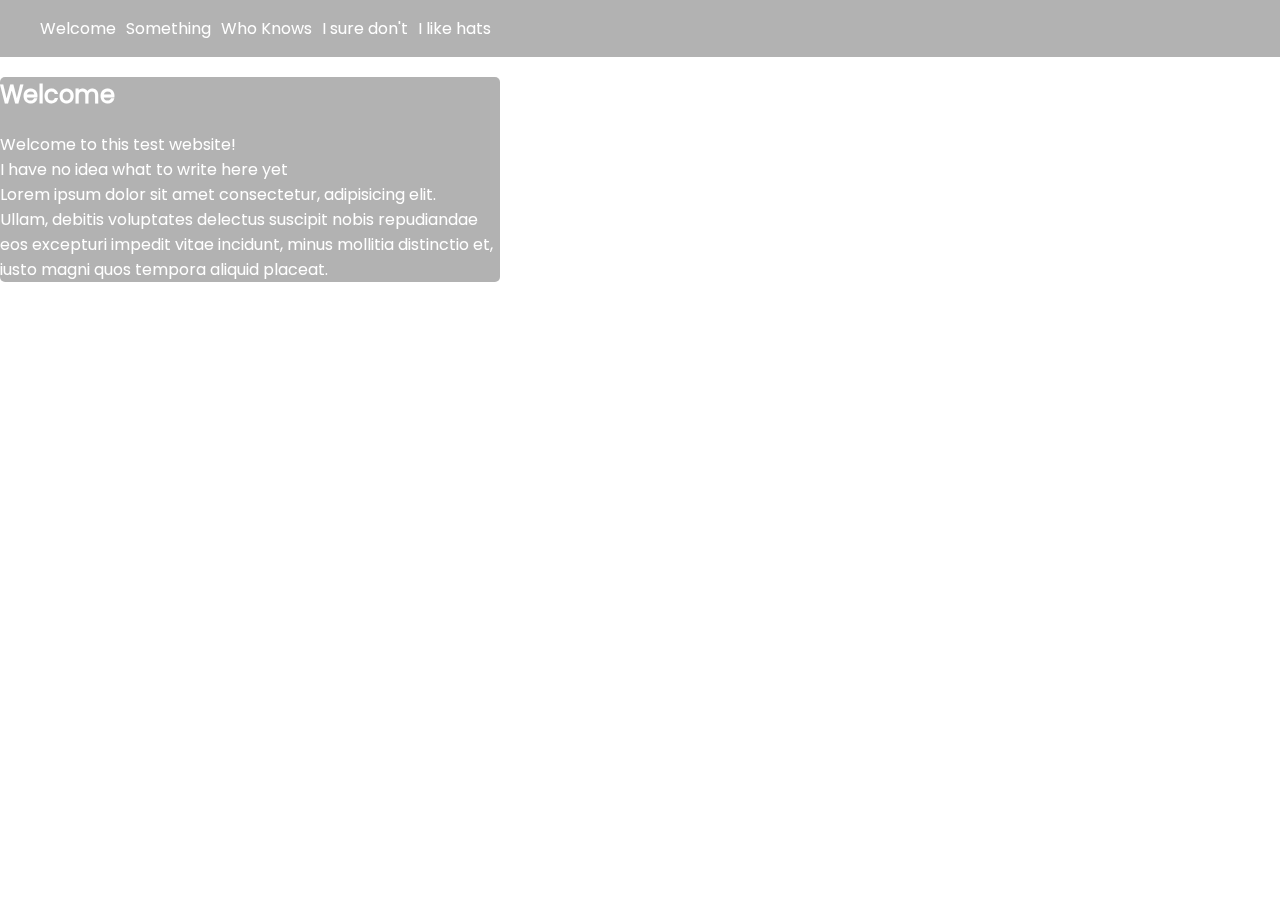
==== index.html @ 3fa2f735 "changed background, changed welcome section/formatting" ====
<!DOCTYPE html>
<html lang="en">
<head>
    <meta charset="UTF-8">
    <meta name="viewport" content="width=device-width, initial-scale=1.0">
    <title>It's a website</title>
    <link rel="stylesheet" href="style.css">
</head>

<body>
    <header id="home">
            <nav>
                <ul>
                <li><a href="#welcome">Welcome</a></li>
                <li><a href="#something">Something</a></li>
                <li><a href="#whoknows">Who Knows</a></li>
                <li><a href="#isuredont">I sure don't</a></li>
                <li><a href="#ilikehats">I like hats</a></li>
                </ul>
            </nav>
    </header>

    <main>
        <section class="welcome-section">
            <h2 id="welcome">Welcome</h2>
                <div>
                    <p>
                        Welcome to this test website! <br>
                        I have no idea what to write here yet <br>
                        Lorem ipsum dolor sit amet consectetur, adipisicing elit. <br>
                        Ullam, debitis voluptates delectus suscipit nobis repudiandae eos excepturi impedit vitae incidunt, minus mollitia distinctio et, iusto magni quos tempora aliquid placeat.
                    </p>
                </div>
        </section>
    </main>

</body>

</html>
---- style.css ----
@font-face {
    font-family: Poppins;
    src: url(./fonts/Poppins-Regular.ttf);
}

header  {
    display: flex;
    /*align-items: center; */
    justify-content: space-between;
    align-items: center;
    background-color: rgba(0, 0, 0, 0.3);
    backdrop-filter: blur(15px); /* blurs background, frosted glass effect */
    -webkit-backdrop-filter: blur(15px); /* used to give safari the same effect */
    position: sticky; /* makes the navigation bar stick/follow while scroll,  */
    top: 0;
    width: 100%;
}

body    {
        font-family: Poppins;
        margin: 0;
        background-image: url(./img/bg.jpg);
        background-size: 100%;
        background-repeat: no-repeat;
        background-attachment: fixed;
        color: white;   
}

nav ul {
    display: flex;
    align-items: center;
    list-style: none;
}

nav li  {
    display: flex;
    margin-right: 10px;

}

nav a   {
    text-decoration: none;
    color: white;

}

.welcome-section {
    background-color: rgba(0, 0, 0, 0.3);
    backdrop-filter: blur(15px); 
    -webkit-backdrop-filter: blur(15px);
    border-radius: 5px;
    width: 500px;
    justify-content: center;
}
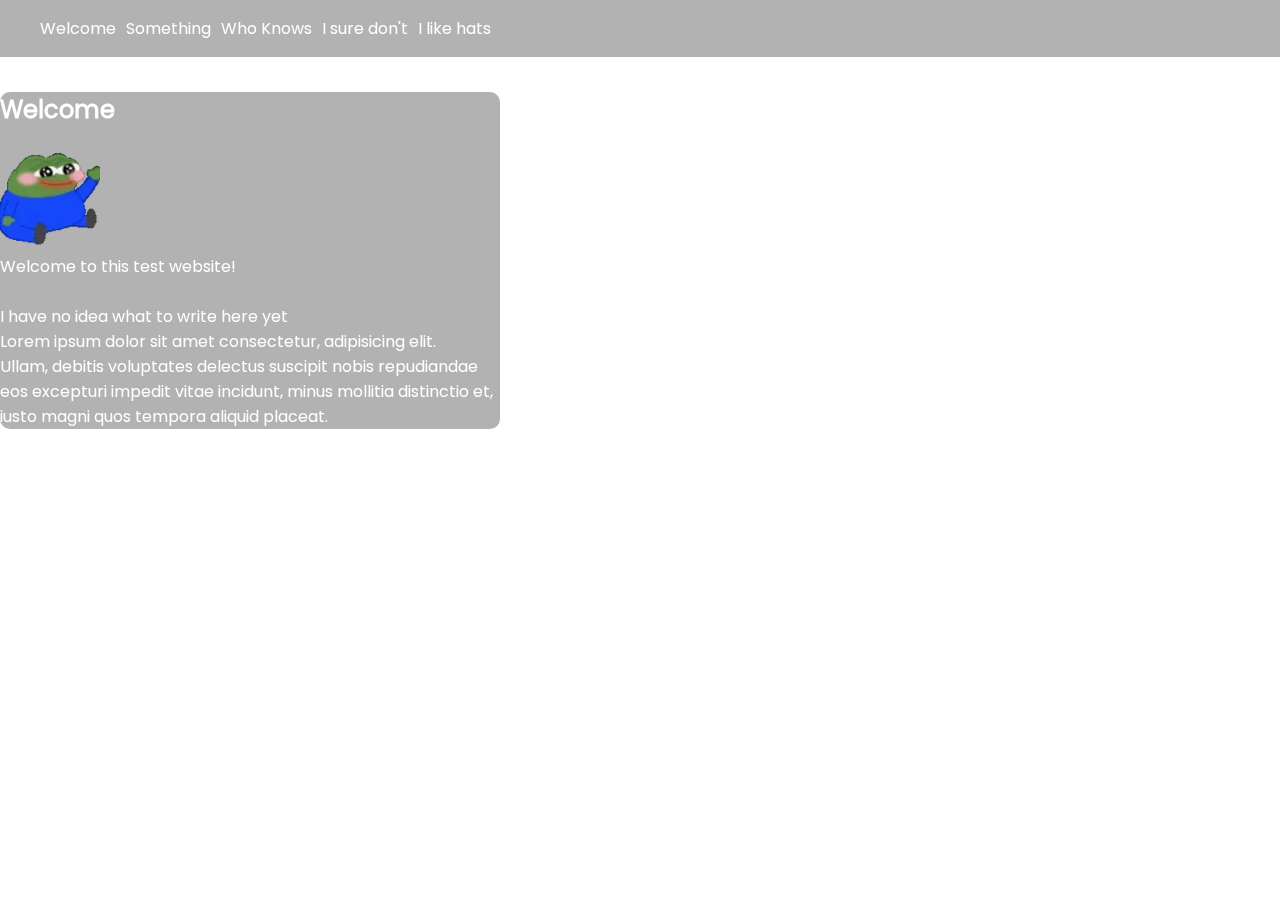
==== commit df413ad0: "fixing (or trying to) formatting issues with the navbar" ====
--- a/index.html
+++ b/index.html
@@ -8,7 +8,7 @@
 </head>
 
 <body>
-    <header id="home">
+    <header class="navbar">
             <nav>
                 <ul>
                 <li><a href="#welcome">Welcome</a></li>
@@ -21,17 +21,18 @@
     </header>
 
     <main>
-        <section class="welcome-section">
-            <h2 id="welcome">Welcome</h2>
-                <div>
+        <div class="welcome-div">
+                <section class="welcome-section">
+                    <h2 id="welcome">Welcome</h2>
                     <p>
-                        Welcome to this test website! <br>
+                        <img src="img/icons/peepositwave.webp" alt="a tiny waving frog" class="peepositwave"> <br>
+                        Welcome to this test website! <br> <br>
                         I have no idea what to write here yet <br>
                         Lorem ipsum dolor sit amet consectetur, adipisicing elit. <br>
                         Ullam, debitis voluptates delectus suscipit nobis repudiandae eos excepturi impedit vitae incidunt, minus mollitia distinctio et, iusto magni quos tempora aliquid placeat.
                     </p>
-                </div>
-        </section>
+                </section>
+            </div>
     </main>
 
 </body>
--- a/style.css
+++ b/style.css
@@ -14,6 +14,7 @@
     position: sticky; /* makes the navigation bar stick/follow while scroll,  */
     top: 0;
     width: 100%;
+    margin-bottom: 35px;
 }
 
 body    {
@@ -48,7 +49,11 @@
     background-color: rgba(0, 0, 0, 0.3);
     backdrop-filter: blur(15px); 
     -webkit-backdrop-filter: blur(15px);
-    border-radius: 5px;
+    border-radius: 10px;
     width: 500px;
-    justify-content: center;
+    
+}
+
+.peepositwave   {
+    width: 100px;
 }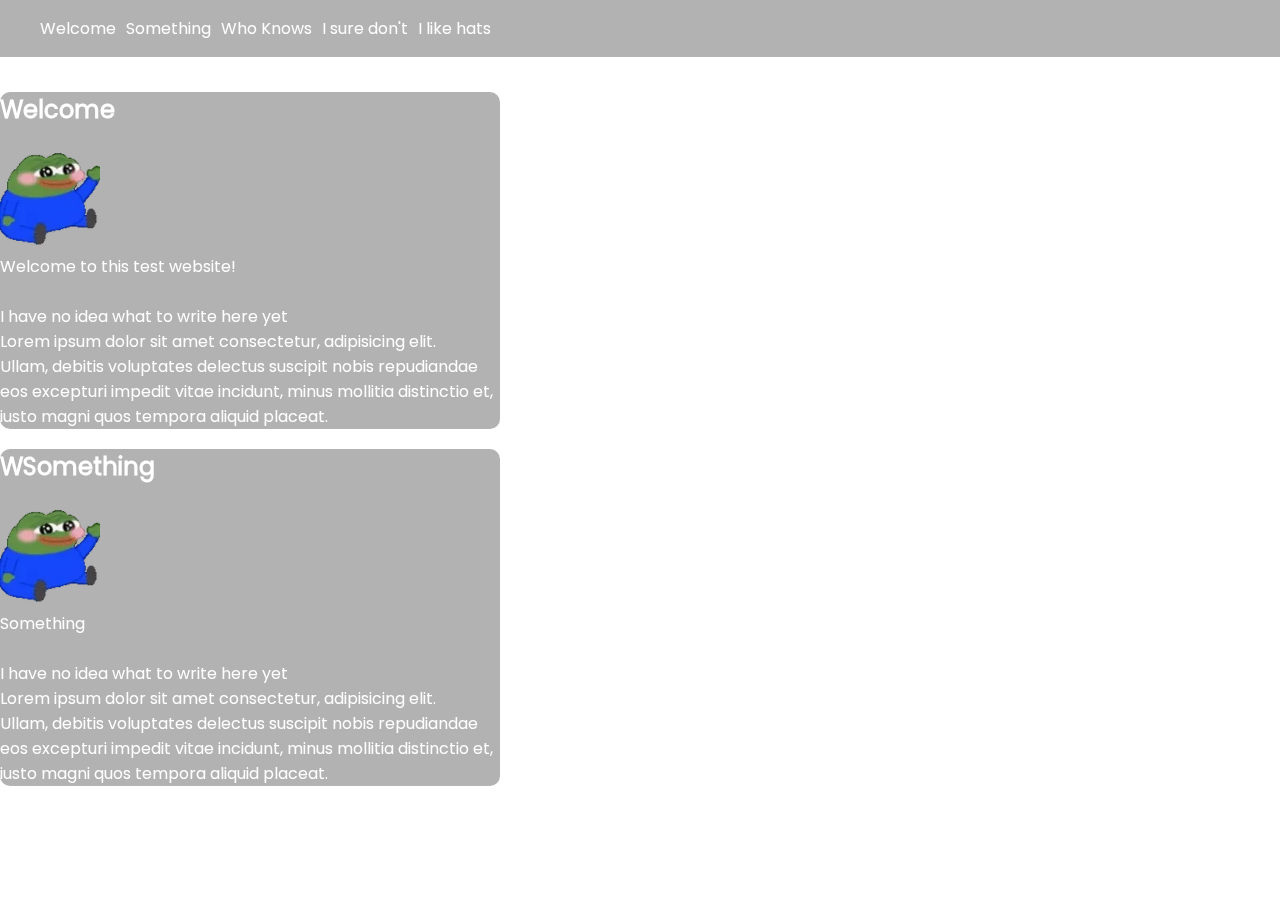
==== commit 038ff058: "finally fixed navbar being overlapped by content" ====
--- a/index.html
+++ b/index.html
@@ -33,6 +33,19 @@
                     </p>
                 </section>
             </div>
+
+            <div class="something-div">
+                <section class="something-section">
+                    <h2 id="something">WSomething</h2>
+                    <p>
+                        <img src="img/icons/peepositwave.webp" alt="a tiny waving frog" class="peepositwave"> <br>
+                        Something <br> <br>
+                        I have no idea what to write here yet <br>
+                        Lorem ipsum dolor sit amet consectetur, adipisicing elit. <br>
+                        Ullam, debitis voluptates delectus suscipit nobis repudiandae eos excepturi impedit vitae incidunt, minus mollitia distinctio et, iusto magni quos tempora aliquid placeat.
+                    </p>
+                </section>
+            </div>
     </main>
 
 </body>
--- a/style.css
+++ b/style.css
@@ -15,6 +15,7 @@
     top: 0;
     width: 100%;
     margin-bottom: 35px;
+    z-index: 100;
 }
 
 body    {
@@ -56,4 +57,13 @@
 
 .peepositwave   {
     width: 100px;
-}+}
+
+.something-section {
+    background-color: rgba(0, 0, 0, 0.3);
+    backdrop-filter: blur(15px); 
+    -webkit-backdrop-filter: blur(15px);
+    border-radius: 10px;
+    width: 500px;
+    
+}
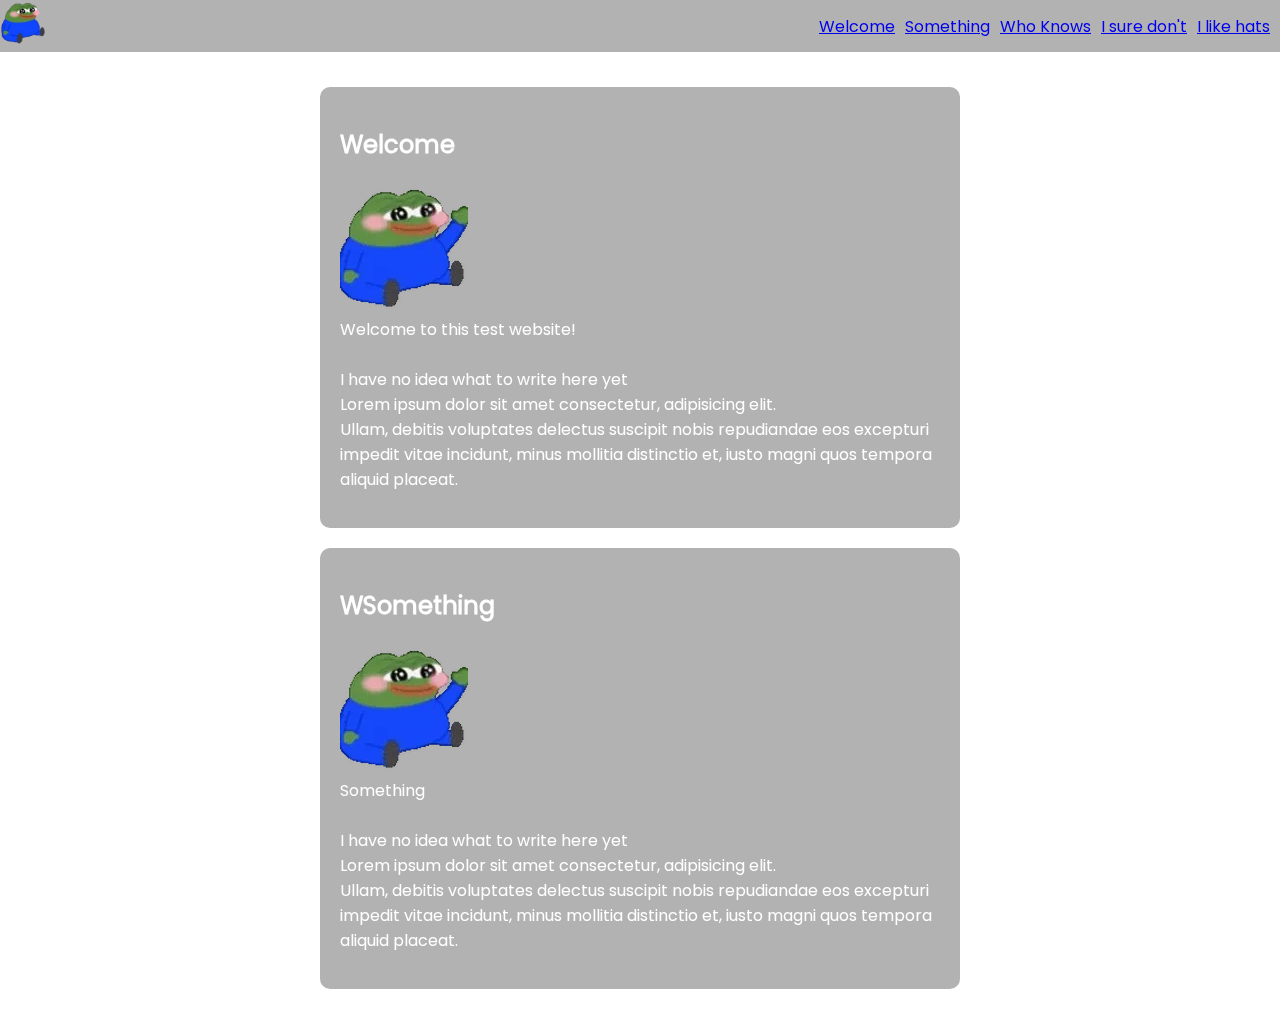
==== commit 28063e8f: "added img to navbar, fixed page layout to centered" ====
--- a/index.html
+++ b/index.html
@@ -3,13 +3,16 @@
 <head>
     <meta charset="UTF-8">
     <meta name="viewport" content="width=device-width, initial-scale=1.0">
-    <title>It's a website</title>
+    <title>Lon's Place</title>
     <link rel="stylesheet" href="style.css">
 </head>
 
 <body>
     <header class="navbar">
-            <nav>
+        <div class="navbar-left">
+            <img src="/img/icons/peeposit.webp" alt="Lon's Place" class="navbaricon">
+        </div>
+            <nav class="navbar-middle">
                 <ul>
                 <li><a href="#welcome">Welcome</a></li>
                 <li><a href="#something">Something</a></li>
--- a/style.css
+++ b/style.css
@@ -3,67 +3,62 @@
     src: url(./fonts/Poppins-Regular.ttf);
 }
 
-header  {
+body {
+    font-family: Poppins;
+    margin: 0;
+    background-image: url(./img/bg.jpg);
+    background-size: cover;
+    background-repeat: no-repeat;
+    background-attachment: fixed;
+    color: white;
+}
+
+header {
     display: flex;
-    /*align-items: center; */
     justify-content: space-between;
     align-items: center;
     background-color: rgba(0, 0, 0, 0.3);
-    backdrop-filter: blur(15px); /* blurs background, frosted glass effect */
-    -webkit-backdrop-filter: blur(15px); /* used to give safari the same effect */
-    position: sticky; /* makes the navigation bar stick/follow while scroll,  */
+    backdrop-filter: blur(15px);
+    -webkit-backdrop-filter: blur(15px);
+    position: sticky;
     top: 0;
     width: 100%;
     margin-bottom: 35px;
     z-index: 100;
 }
 
-body    {
-        font-family: Poppins;
-        margin: 0;
-        background-image: url(./img/bg.jpg);
-        background-size: 100%;
-        background-repeat: no-repeat;
-        background-attachment: fixed;
-        color: white;   
+.navbar {
+    display: flex;
+    align-items: center;
 }
 
-nav ul {
-    display: flex;
-    align-items: center;
-    list-style: none;
+.navbar-left {
+    margin-right: 10px;
 }
 
-nav li  {
+.navbar-middle ul {
     display: flex;
-    margin-right: 10px;
-
+    list-style: none;
+    margin: 0;
+    padding: 0;
 }
 
-nav a   {
-    text-decoration: none;
-    color: white;
-
+.navbar-middle li {
+    margin-right: 10px;
 }
 
-.welcome-section {
+.navbaricon {
+    width: 45px;
+}
+
+.welcome-section,
+.something-section {
     background-color: rgba(0, 0, 0, 0.3);
-    backdrop-filter: blur(15px); 
+    backdrop-filter: blur(15px);
     -webkit-backdrop-filter: blur(15px);
     border-radius: 10px;
-    width: 500px;
-    
+    max-width: 600px;
+    margin: 0 auto;
+    padding: 20px;
+    margin-bottom: 20px;
 }
-
-.peepositwave   {
-    width: 100px;
-}
-
-.something-section {
-    background-color: rgba(0, 0, 0, 0.3);
-    backdrop-filter: blur(15px); 
-    -webkit-backdrop-filter: blur(15px);
-    border-radius: 10px;
-    width: 500px;
-    
-}
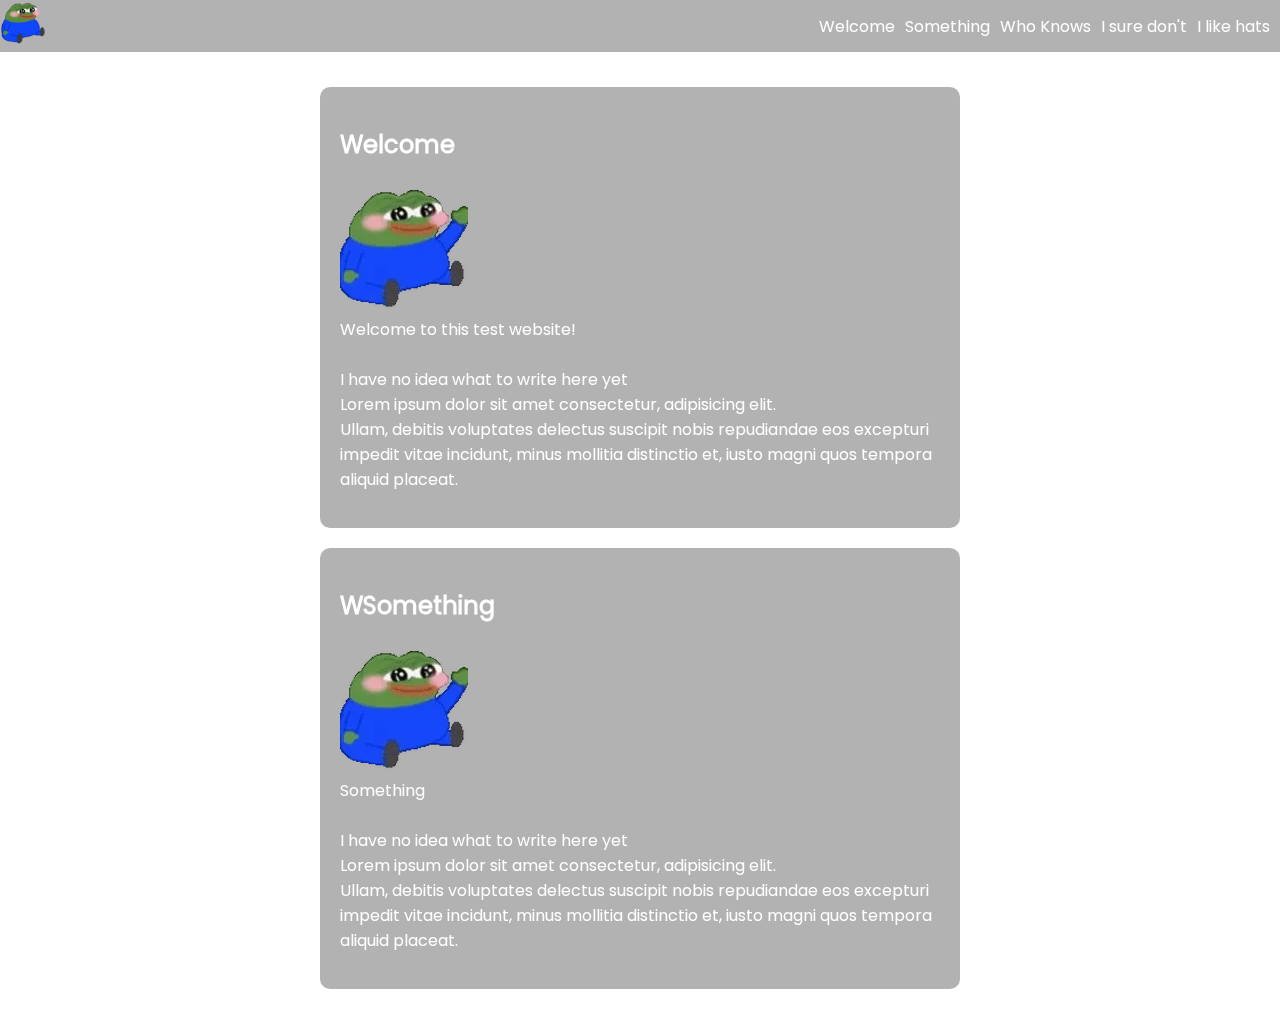
==== commit 2e845f66: "fixed some links and link formats" ====
--- a/index.html
+++ b/index.html
@@ -10,11 +10,13 @@
 <body>
     <header class="navbar">
         <div class="navbar-left">
+            <a href="#">
             <img src="/img/icons/peeposit.webp" alt="Lon's Place" class="navbaricon">
+            </a>
         </div>
             <nav class="navbar-middle">
                 <ul>
-                <li><a href="#welcome">Welcome</a></li>
+                <li><a href="#">Welcome</a></li>
                 <li><a href="#something">Something</a></li>
                 <li><a href="#whoknows">Who Knows</a></li>
                 <li><a href="#isuredont">I sure don't</a></li>
--- a/style.css
+++ b/style.css
@@ -39,6 +39,7 @@
 .navbar-middle ul {
     display: flex;
     list-style: none;
+    text-decoration: none;
     margin: 0;
     padding: 0;
 }
@@ -46,6 +47,11 @@
 .navbar-middle li {
     margin-right: 10px;
 }
+
+.navbar-middle li a {
+    text-decoration: none;
+    color: inherit;
+  }
 
 .navbaricon {
     width: 45px;
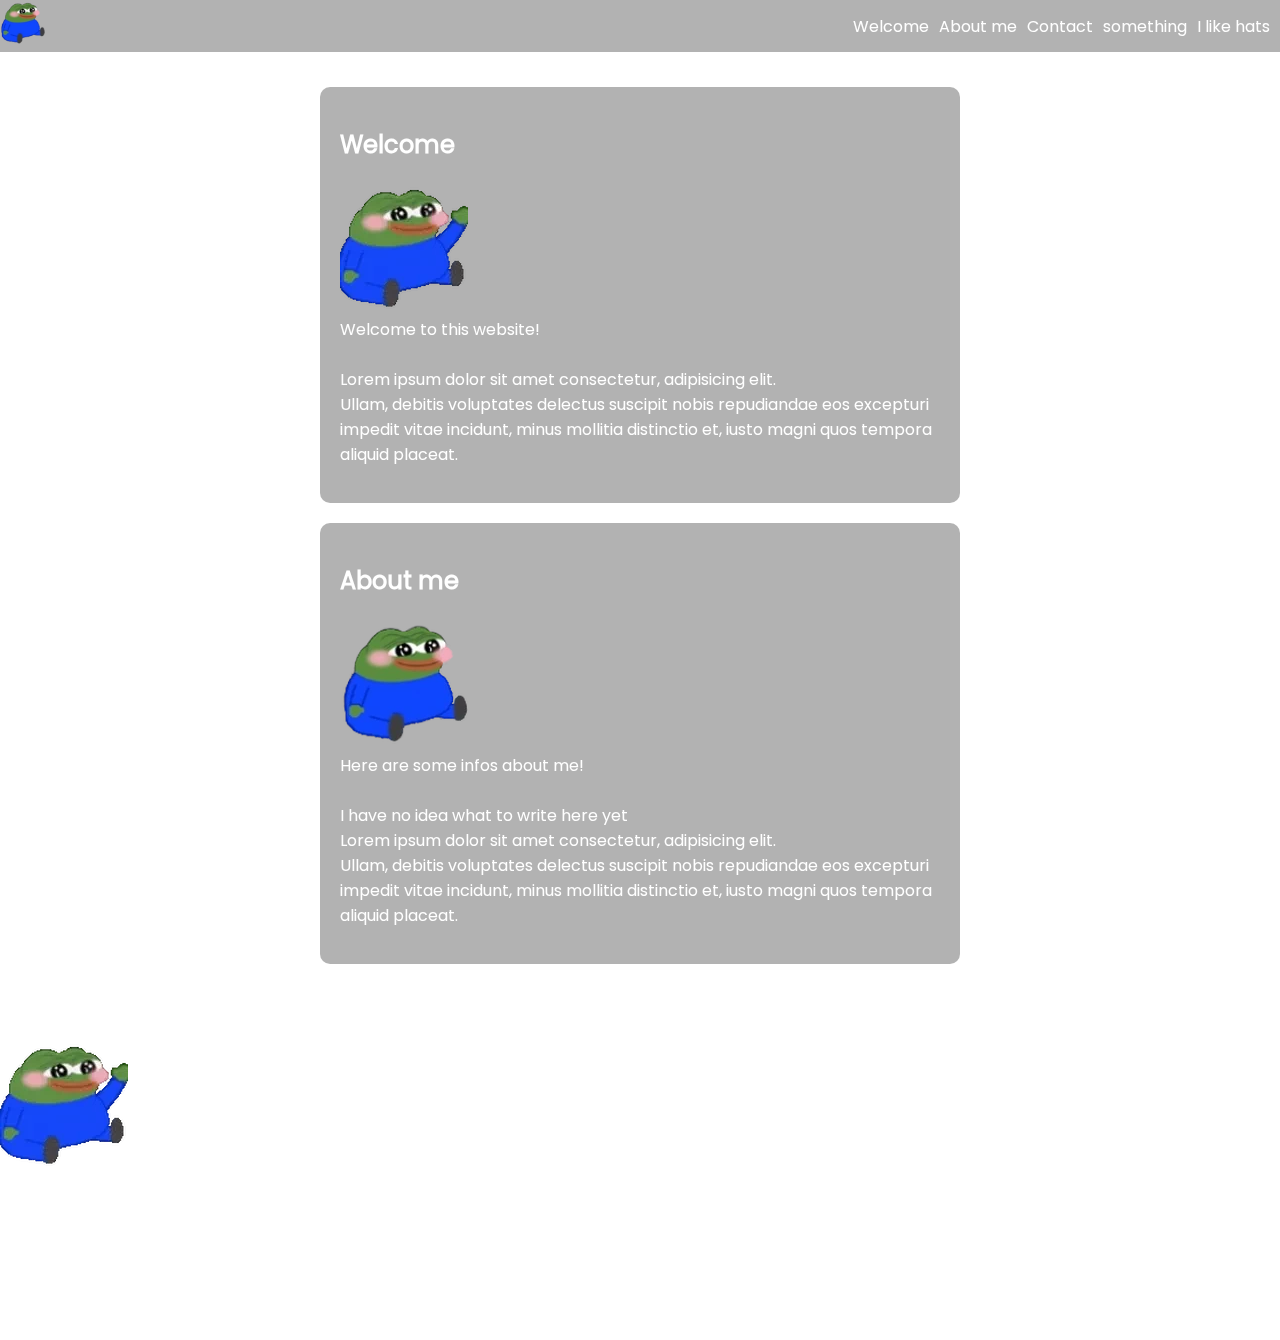
==== commit 62a82894: "added contact page and styling, checked if links are working" ====
--- a/index.html
+++ b/index.html
@@ -17,9 +17,9 @@
             <nav class="navbar-middle">
                 <ul>
                 <li><a href="#">Welcome</a></li>
-                <li><a href="#something">Something</a></li>
-                <li><a href="#whoknows">Who Knows</a></li>
-                <li><a href="#isuredont">I sure don't</a></li>
+                <li><a href="#aboutme">About me</a></li>
+                <li><a href="/contact.html">Contact</a></li>
+                <li><a href="#something">something</a></li>
                 <li><a href="#ilikehats">I like hats</a></li>
                 </ul>
             </nav>
@@ -31,7 +31,19 @@
                     <h2 id="welcome">Welcome</h2>
                     <p>
                         <img src="img/icons/peepositwave.webp" alt="a tiny waving frog" class="peepositwave"> <br>
-                        Welcome to this test website! <br> <br>
+                        Welcome to this website! <br> <br>
+                        Lorem ipsum dolor sit amet consectetur, adipisicing elit. <br>
+                        Ullam, debitis voluptates delectus suscipit nobis repudiandae eos excepturi impedit vitae incidunt, minus mollitia distinctio et, iusto magni quos tempora aliquid placeat.
+                    </p>
+                </section>
+            </div>
+
+            <div class="aboutme-div">
+                <section class="aboutme-section">
+                    <h2 id="aboutme">About me</h2>
+                    <p>
+                        <img src="img/icons/peeposit.webp" alt="a tiny waving frog" class="peepositwave"> <br>
+                        Here are some infos about me! <br> <br>
                         I have no idea what to write here yet <br>
                         Lorem ipsum dolor sit amet consectetur, adipisicing elit. <br>
                         Ullam, debitis voluptates delectus suscipit nobis repudiandae eos excepturi impedit vitae incidunt, minus mollitia distinctio et, iusto magni quos tempora aliquid placeat.
--- a/style.css
+++ b/style.css
@@ -58,7 +58,8 @@
 }
 
 .welcome-section,
-.something-section {
+.aboutme-section,
+.contact-section {
     background-color: rgba(0, 0, 0, 0.3);
     backdrop-filter: blur(15px);
     -webkit-backdrop-filter: blur(15px);
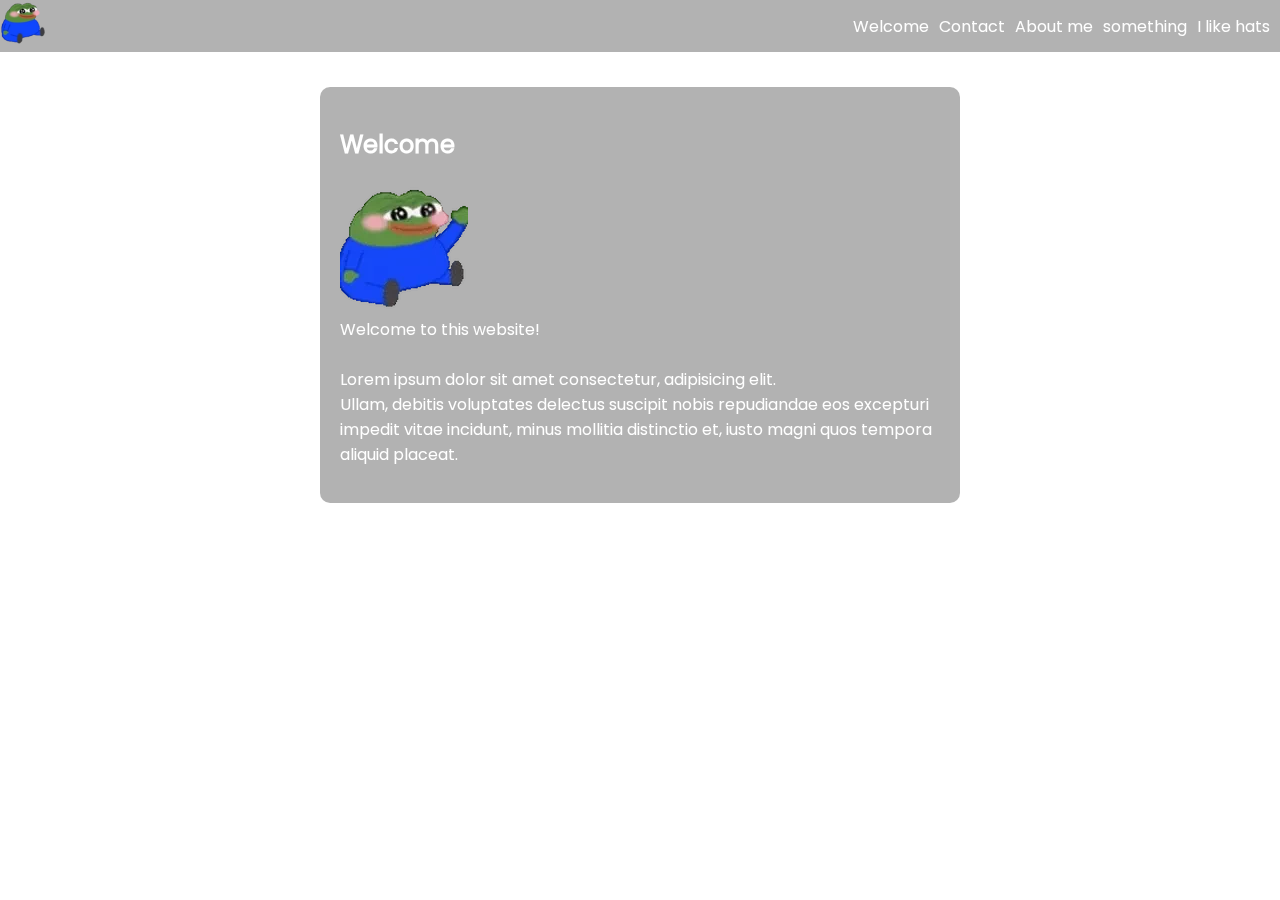
==== commit a24b7a0c: "added aboutme html page and changed some content in the contact form page." ====
--- a/index.html
+++ b/index.html
@@ -17,8 +17,8 @@
             <nav class="navbar-middle">
                 <ul>
                 <li><a href="#">Welcome</a></li>
-                <li><a href="#aboutme">About me</a></li>
                 <li><a href="/contact.html">Contact</a></li>
+                <li><a href="/aboutme.html">About me</a></li>
                 <li><a href="#something">something</a></li>
                 <li><a href="#ilikehats">I like hats</a></li>
                 </ul>
@@ -38,31 +38,6 @@
                 </section>
             </div>
 
-            <div class="aboutme-div">
-                <section class="aboutme-section">
-                    <h2 id="aboutme">About me</h2>
-                    <p>
-                        <img src="img/icons/peeposit.webp" alt="a tiny waving frog" class="peepositwave"> <br>
-                        Here are some infos about me! <br> <br>
-                        I have no idea what to write here yet <br>
-                        Lorem ipsum dolor sit amet consectetur, adipisicing elit. <br>
-                        Ullam, debitis voluptates delectus suscipit nobis repudiandae eos excepturi impedit vitae incidunt, minus mollitia distinctio et, iusto magni quos tempora aliquid placeat.
-                    </p>
-                </section>
-            </div>
-
-            <div class="something-div">
-                <section class="something-section">
-                    <h2 id="something">WSomething</h2>
-                    <p>
-                        <img src="img/icons/peepositwave.webp" alt="a tiny waving frog" class="peepositwave"> <br>
-                        Something <br> <br>
-                        I have no idea what to write here yet <br>
-                        Lorem ipsum dolor sit amet consectetur, adipisicing elit. <br>
-                        Ullam, debitis voluptates delectus suscipit nobis repudiandae eos excepturi impedit vitae incidunt, minus mollitia distinctio et, iusto magni quos tempora aliquid placeat.
-                    </p>
-                </section>
-            </div>
     </main>
 
 </body>
--- a/style.css
+++ b/style.css
@@ -59,7 +59,8 @@
 
 .welcome-section,
 .aboutme-section,
-.contact-section {
+.contact-section,
+.something-section {
     background-color: rgba(0, 0, 0, 0.3);
     backdrop-filter: blur(15px);
     -webkit-backdrop-filter: blur(15px);
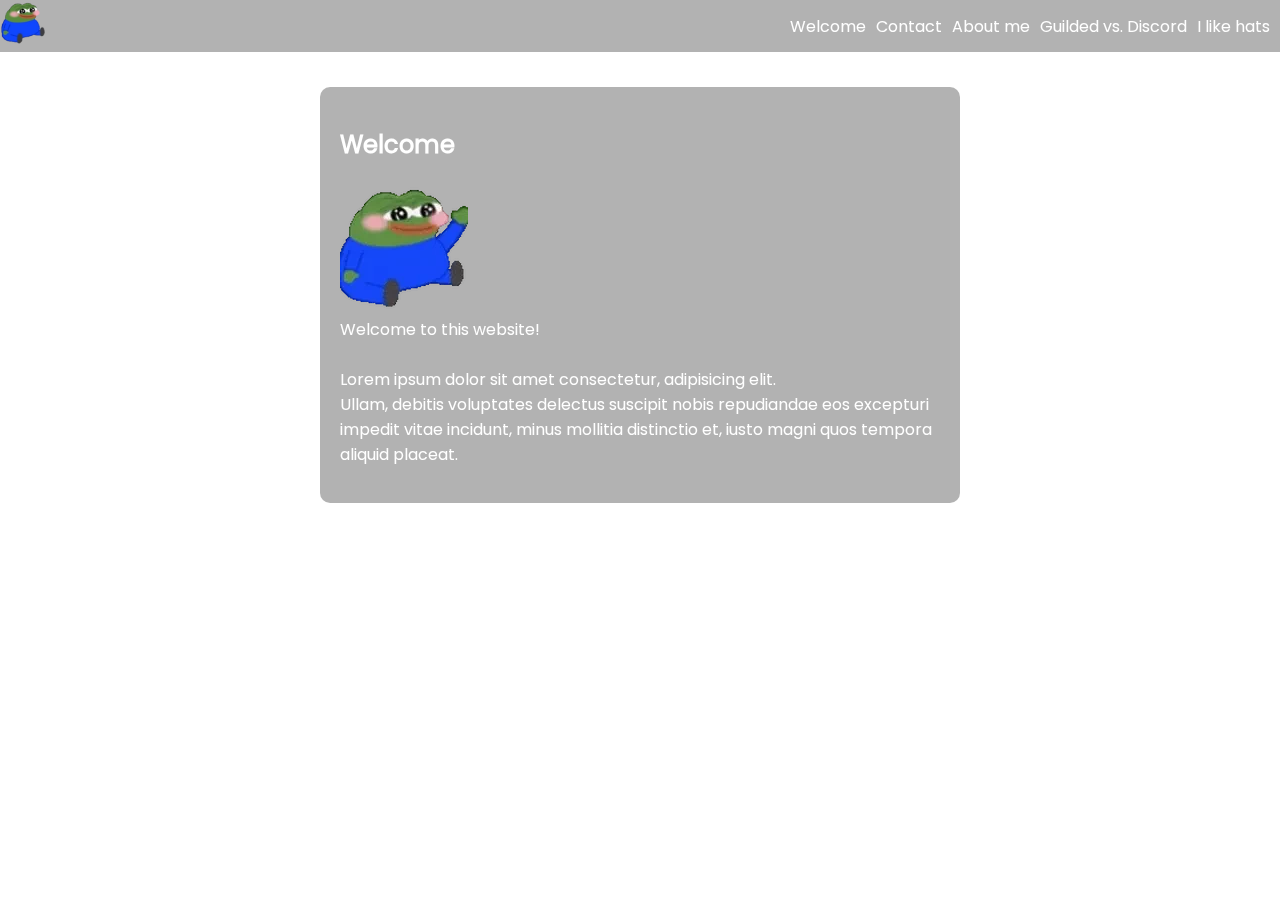
==== commit aa065464: "added a new page gvd might not keep it, just testing things like embedds from other pages/apps. adde" ====
--- a/index.html
+++ b/index.html
@@ -19,7 +19,7 @@
                 <li><a href="#">Welcome</a></li>
                 <li><a href="/contact.html">Contact</a></li>
                 <li><a href="/aboutme.html">About me</a></li>
-                <li><a href="#something">something</a></li>
+                <li><a href="/gvd.html">Guilded vs. Discord</a></li>
                 <li><a href="#ilikehats">I like hats</a></li>
                 </ul>
             </nav>
--- a/style.css
+++ b/style.css
@@ -60,7 +60,7 @@
 .welcome-section,
 .aboutme-section,
 .contact-section,
-.something-section {
+.gvdabout-section {
     background-color: rgba(0, 0, 0, 0.3);
     backdrop-filter: blur(15px);
     -webkit-backdrop-filter: blur(15px);
